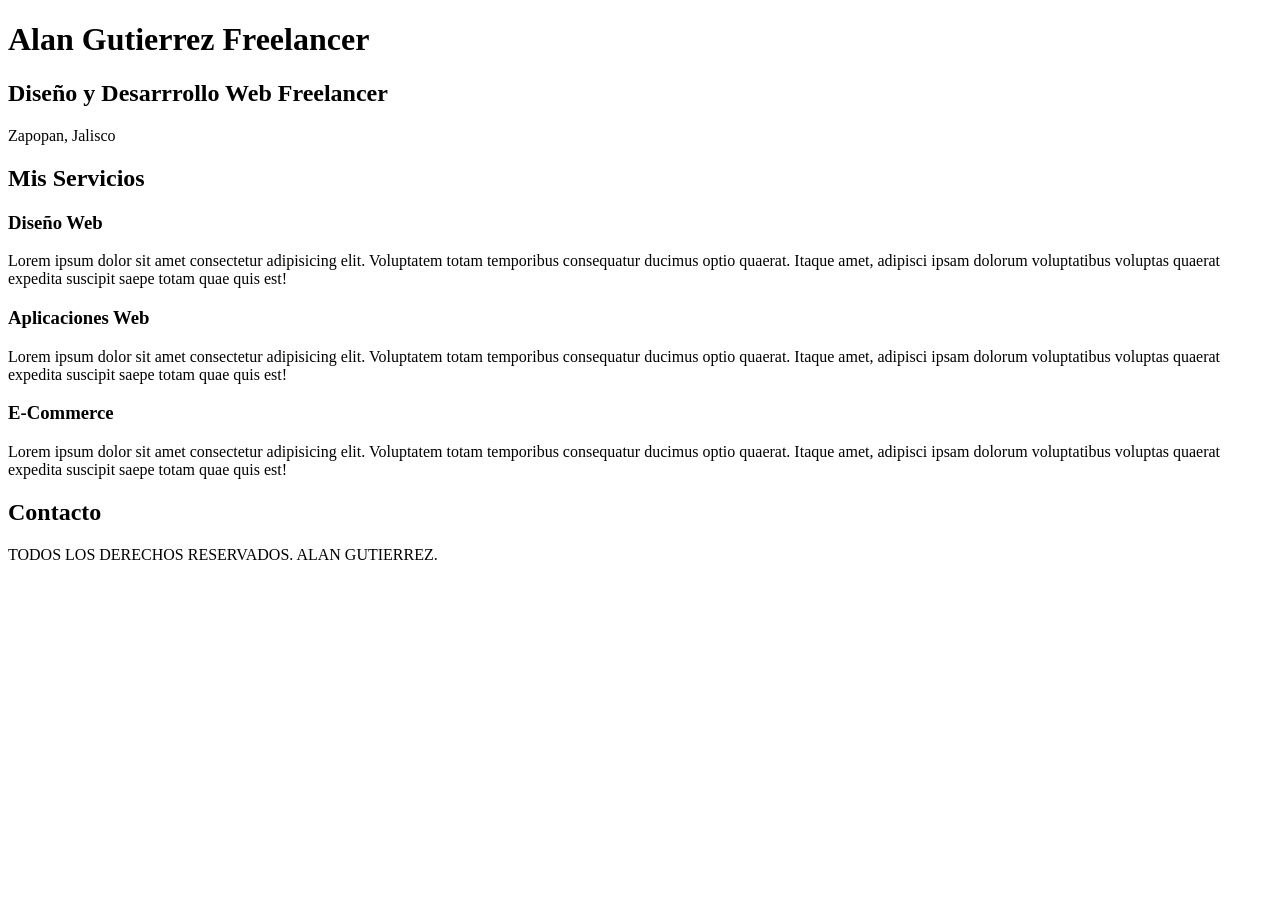
==== index.html @ aa7140b5 "Creacion index.html" ====
<!DOCTYPE html>
<html lang="en">
<head>
    <meta charset="UTF-8">
    <meta name="viewport" content="width=device-width, initial-scale=1.0">
    <title>Diseñador Freelancer</title>
</head>
<body>
    <h1>Alan Gutierrez Freelancer</h1>

    <h2>Diseño y Desarrrollo Web Freelancer</h2>

    <p>Zapopan, Jalisco</p>

    <h2>Mis Servicios</h2>

    <h3>Diseño Web</h3>
    <p>Lorem ipsum dolor sit amet consectetur adipisicing elit. Voluptatem totam temporibus 
    consequatur ducimus optio quaerat. Itaque amet, adipisci ipsam dolorum voluptatibus 
    voluptas quaerat expedita suscipit saepe totam quae quis est!</p>

    <h3>Aplicaciones Web</h3>
    <p>Lorem ipsum dolor sit amet consectetur adipisicing elit. Voluptatem totam temporibus 
    consequatur ducimus optio quaerat. Itaque amet, adipisci ipsam dolorum voluptatibus 
    voluptas quaerat expedita suscipit saepe totam quae quis est!</p>

    <h3>E-Commerce</h3>
    <p>Lorem ipsum dolor sit amet consectetur adipisicing elit. Voluptatem totam temporibus 
    consequatur ducimus optio quaerat. Itaque amet, adipisci ipsam dolorum voluptatibus 
    voluptas quaerat expedita suscipit saepe totam quae quis est!</p>

    <h2>Contacto</h2>
    
    <p>TODOS LOS DERECHOS RESERVADOS. ALAN GUTIERREZ.</p>


</body>
</html>
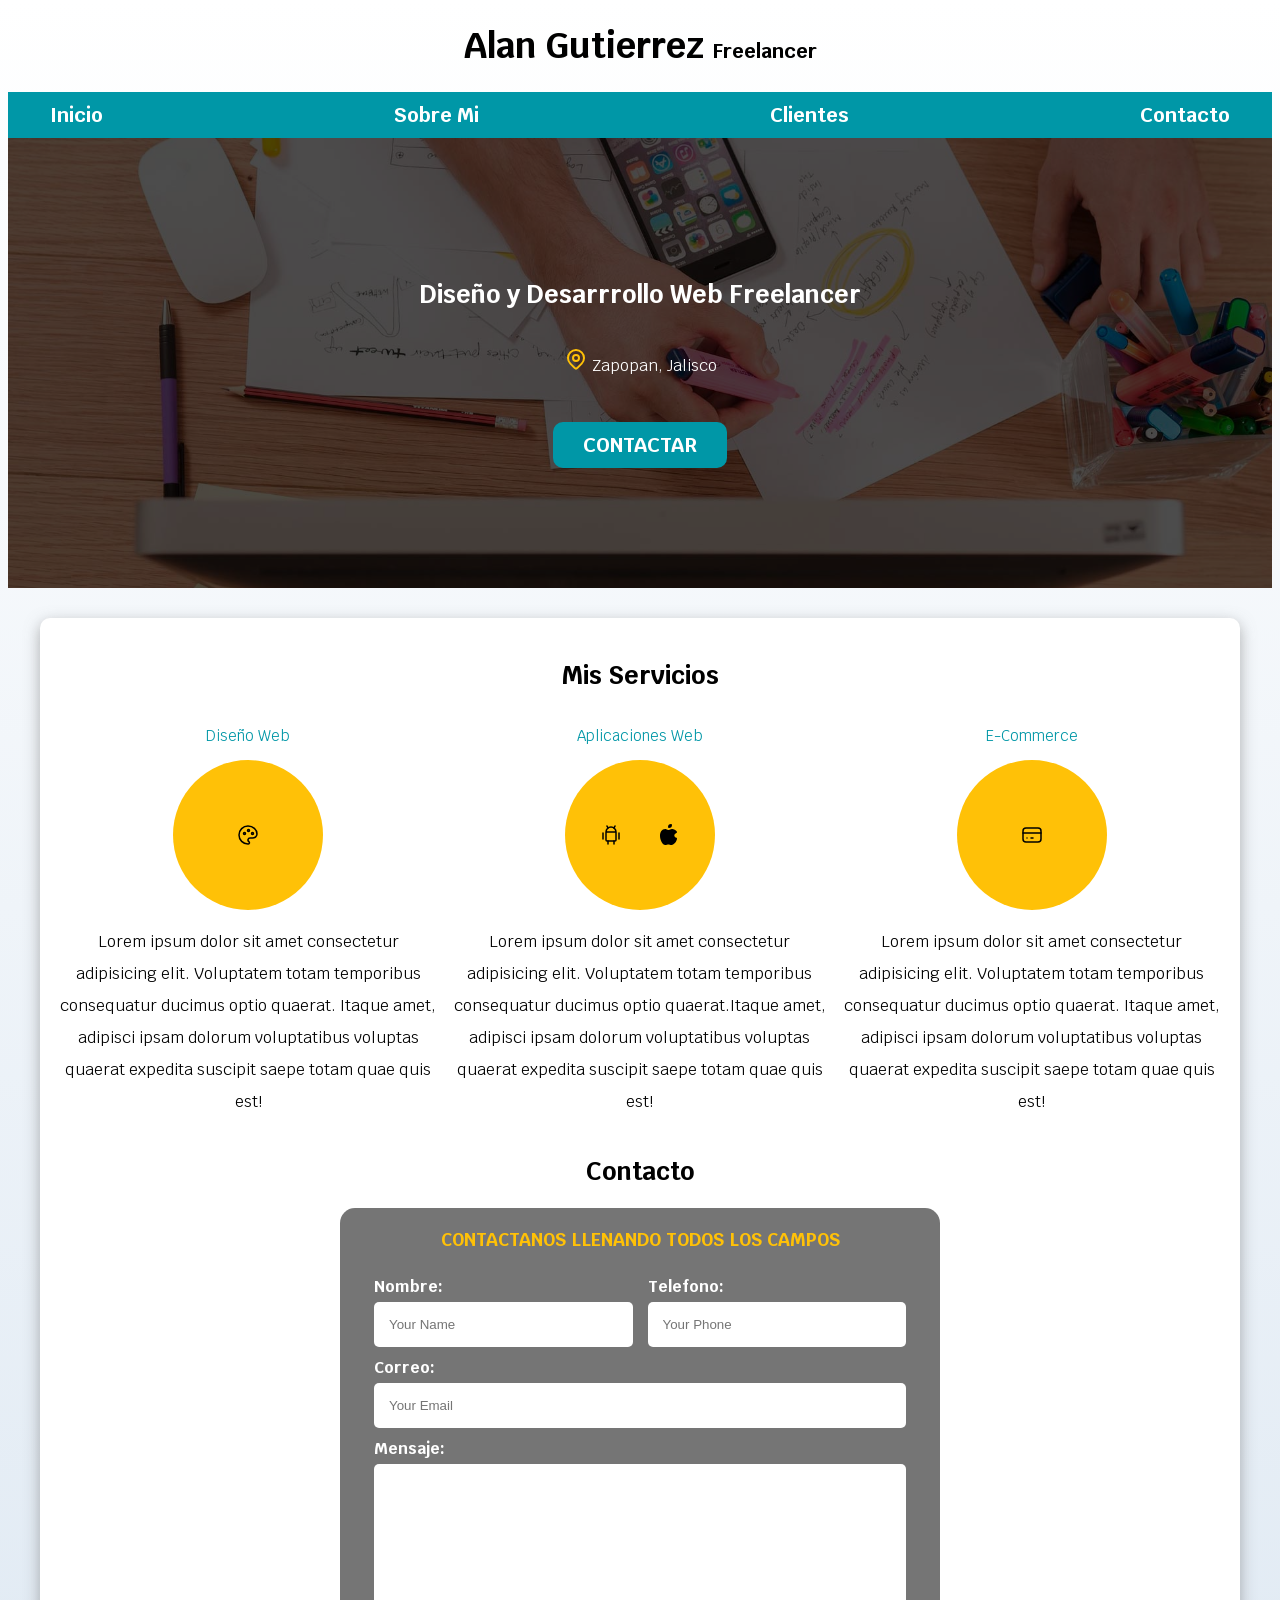
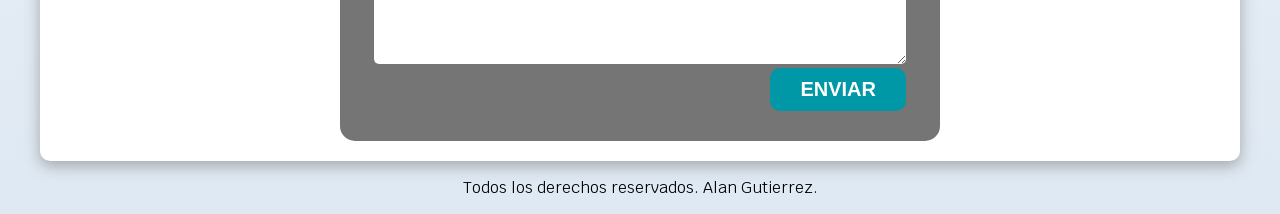
==== commit 6b795604: "Finalizacion Diseño usando index y style" ====
--- a/index.html
+++ b/index.html
@@ -4,34 +4,120 @@
     <meta charset="UTF-8">
     <meta name="viewport" content="width=device-width, initial-scale=1.0">
     <title>Diseñador Freelancer</title>
+    <link rel="preload" href="css/normalize.css" as="style">  <!-- AÑADIR EL NORMALIZE.CSS -->
+    <link rel="preconnect" href="https://fonts.googleapis.com">
+    <link rel="preconnect" href="https://fonts.gstatic.com" crossorigin>
+    <link href="https://fonts.googleapis.com/css2?family=Krub:wght@400;700&display=swap" rel="stylesheet">
+    <link rel="preload" href="css/style.css" as="style">
+    <link rel="stylesheet" href="css/style.css">
 </head>
 <body>
-    <h1>Alan Gutierrez Freelancer</h1>
+    <header>
+        <h1 class="titulo">Alan Gutierrez <span>Freelancer</span></h1>
+    </header>
 
-    <h2>Diseño y Desarrrollo Web Freelancer</h2>
+    <div class="nav-bg">
+        <nav class="navegacion-principal contenedor">
+            <a href="#">Inicio</a>
+            <a href="#">Sobre Mi</a>
+            <a href="#">Clientes</a>
+            <a href="#">Contacto</a>
+        </nav> <!-- .navegacion principal contenedor -->
+    </div> <!-- .nav-bg -->
 
-    <p>Zapopan, Jalisco</p>
 
-    <h2>Mis Servicios</h2>
+    <section class="hero">
+        <div class="contenido-hero">
+            <h2>Diseño y Desarrrollo Web <span>Freelancer</span></h2>
 
-    <h3>Diseño Web</h3>
-    <p>Lorem ipsum dolor sit amet consectetur adipisicing elit. Voluptatem totam temporibus 
-    consequatur ducimus optio quaerat. Itaque amet, adipisci ipsam dolorum voluptatibus 
-    voluptas quaerat expedita suscipit saepe totam quae quis est!</p>
+            <div class="ubicacion">
+                <!--LOGO DE MAPA SACADO DE TABLER ICONS-->
+                <p><svg xmlns="http://www.w3.org/2000/svg" width="24" height="24" viewBox="0 0 24 24" fill="none" stroke="#FFC107" stroke-width="2" stroke-linecap="round" stroke-linejoin="round" class="icon icon-tabler icons-tabler-outline icon-tabler-map-pin"><path stroke="none" d="M0 0h24v24H0z" fill="none" /><path d="M9 11a3 3 0 1 0 6 0a3 3 0 0 0 -6 0" /><path d="M17.657 16.657l-4.243 4.243a2 2 0 0 1 -2.827 0l-4.244 -4.243a8 8 0 1 1 11.314 0" /></svg>
+                Zapopan, Jalisco</p>
+            </div> <!-- .ubicacion -->
 
-    <h3>Aplicaciones Web</h3>
-    <p>Lorem ipsum dolor sit amet consectetur adipisicing elit. Voluptatem totam temporibus 
-    consequatur ducimus optio quaerat. Itaque amet, adipisci ipsam dolorum voluptatibus 
-    voluptas quaerat expedita suscipit saepe totam quae quis est!</p>
+            <a class="boton" href="#">Contactar</a>
+            
+        </div> <!-- .contenido-hero -->
+    </section> <!-- .hero -->
 
-    <h3>E-Commerce</h3>
-    <p>Lorem ipsum dolor sit amet consectetur adipisicing elit. Voluptatem totam temporibus 
-    consequatur ducimus optio quaerat. Itaque amet, adipisci ipsam dolorum voluptatibus 
-    voluptas quaerat expedita suscipit saepe totam quae quis est!</p>
+    <main class="contenedor sombra">
+        <h2>Mis Servicios</h2>
 
-    <h2>Contacto</h2>
+        <div class="servicios">
+            <section class="servicio">
+                <h3>Diseño Web</h3>
+                <div class="iconos">
+                    <!--LOGO PALETA DE COLORES-->
+                    <svg xmlns="http://www.w3.org/2000/svg" width="24" height="24" viewBox="0 0 24 24" fill="none" stroke="#000000" stroke-width="1.5" stroke-linecap="round" stroke-linejoin="round" class="icon icon-tabler icons-tabler-outline icon-tabler-palette"><path stroke="none" d="M0 0h24v24H0z" fill="none" /><path d="M12 21a9 9 0 0 1 0 -18c4.97 0 9 3.582 9 8c0 1.06 -.474 2.078 -1.318 2.828c-.844 .75 -1.989 1.172 -3.182 1.172h-2.5a2 2 0 0 0 -1 3.75a1.3 1.3 0 0 1 -1 2.25" /><path d="M7.5 10.5a1 1 0 1 0 2 0a1 1 0 1 0 -2 0" /><path d="M11.5 7.5a1 1 0 1 0 2 0a1 1 0 1 0 -2 0" /><path d="M15.5 10.5a1 1 0 1 0 2 0a1 1 0 1 0 -2 0" /></svg>
+                </div> <!-- .iconos -->    
+                <p>Lorem ipsum dolor sit amet consectetur adipisicing elit. Voluptatem totam temporibus consequatur ducimus optio quaerat. Itaque amet, adipisci ipsam dolorum voluptatibus voluptas quaerat expedita suscipit saepe totam quae quis est!  </p>
+            </section> <!-- .servicio -->
+
+            <section class="servicio">
+                <h3>Aplicaciones Web</h3>
+                <div class="iconos">
+                    <!--LOGO DE ANDROID-->
+                    <svg xmlns="http://www.w3.org/2000/svg" width="24" height="24" viewBox="0 0 24 24" fill="none" stroke="#000000" stroke-width="1.5" stroke-linecap="round" stroke-linejoin="round" class="icon icon-tabler icons-tabler-outline icon-tabler-brand-android"><path stroke="none" d="M0 0h24v24H0z" fill="none" /><path d="M4 10l0 6" /><path d="M20 10l0 6" /><path d="M7 9h10v8a1 1 0 0 1 -1 1h-8a1 1 0 0 1 -1 -1v-8a5 5 0 0 1 10 0" /><path d="M8 3l1 2" /><path d="M16 3l-1 2" /><path d="M9 18l0 3" /><path d="M15 18l0 3" /></svg>
+                    <!--LOGO DE APPLE-->
+                    <svg xmlns="http://www.w3.org/2000/svg" width="24" height="24" viewBox="0 0 24 24" fill="#000000" class="icon icon-tabler icons-tabler-filled icon-tabler-brand-apple"><path stroke="none" d="M0 0h24v24H0z" fill="none" /><path d="M15.079 5.999l.239 .012c1.43 .097 3.434 1.013 4.508 2.586a1 1 0 0 1 -.344 1.44c-.05 .028 -.372 .158 -.497 .217a4.15 4.15 0 0 0 -.722 .431c-.614 .461 -.948 1.009 -.942 1.694c.01 .885 .339 1.454 .907 1.846c.208 .143 .436 .253 .666 .33c.126 .043 .426 .116 .444 .122a1 1 0 0 1 .662 .942c0 2.621 -3.04 6.381 -5.286 6.381c-.79 0 -1.272 -.091 -1.983 -.315l-.098 -.031c-.463 -.146 -.702 -.192 -1.133 -.192c-.52 0 -.863 .06 -1.518 .237l-.197 .053c-.575 .153 -.964 .226 -1.5 .248c-2.749 0 -5.285 -5.093 -5.285 -9.072c0 -3.87 1.786 -6.92 5.286 -6.92c.297 0 .598 .045 .909 .128c.403 .107 .774 .26 1.296 .508c.787 .374 .948 .44 1.009 .44h.016c.03 -.003 .128 -.047 1.056 -.457c1.061 -.467 1.864 -.685 2.746 -.616l-.24 -.012z" /><path d="M14 1a1 1 0 0 1 1 1a3 3 0 0 1 -3 3a1 1 0 0 1 -1 -1a3 3 0 0 1 3 -3z" /></svg>
+                </div> <!-- iconos -->    
+                <p>Lorem ipsum dolor sit amet consectetur adipisicing elit. Voluptatem totam temporibus consequatur ducimus optio quaerat.Itaque amet, adipisci ipsam dolorum voluptatibus voluptas quaerat expedita suscipit saepe totam quae quis est!</p>
+            </section><!-- servicio -->
+
+            <section class="servicio">
+                <h3>E-Commerce</h3>
+                <div class="iconos">
+                    <!--LOGO DE UNA TARJETA-->
+                    <svg xmlns="http://www.w3.org/2000/svg" width="24" height="24" viewBox="0 0 24 24" fill="none" stroke="#000000" stroke-width="1.5" stroke-linecap="round" stroke-linejoin="round" class="icon icon-tabler icons-tabler-outline icon-tabler-credit-card"><path stroke="none" d="M0 0h24v24H0z" fill="none" /><path d="M3 8a3 3 0 0 1 3 -3h12a3 3 0 0 1 3 3v8a3 3 0 0 1 -3 3h-12a3 3 0 0 1 -3 -3l0 -8" /><path d="M3 10l18 0" /><path d="M7 15l.01 0" /><path d="M11 15l2 0" /></svg>
+                </div> <!-- .iconos -->
+                <p>Lorem ipsum dolor sit amet consectetur adipisicing elit. Voluptatem totam temporibus consequatur ducimus optio quaerat. Itaque amet, adipisci ipsam dolorum voluptatibus voluptas quaerat expedita suscipit saepe totam quae quis est!  </p>
+            </section><!-- .servicio -->
+        </div> <!-- .servicios -->
+
+        <section>
+            <h2>Contacto</h2>
+
+            <form class="formulario">
+                <fieldset>
+                    <legend>Contactanos Llenando Todos Los Campos</legend>
+
+                    <div class="contenedor-campos">
+                        <div class="campo">
+                            <label>Nombre:</label>
+                            <input class="input-text" type="text" placeholder="Your Name">
+                        </div>
+
+                        <div class="campo">
+                            <label>Telefono:</label>
+                            <input class="input-text" type="tel" placeholder="Your Phone">
+                        </div>
+
+                        <div class="campo">
+                            <label>Correo:</label>
+                            <input class="input-text" type="email" placeholder="Your Email">
+                        </div>
+
+                        <div class="campo">
+                            <label>Mensaje:</label>
+                            <textarea class="input-text"></textarea>
+                        </div>
+                    </div> <!-- .contenedor-campos -->
+
+                    <div class="alinear-derecha flex">
+                        <input class="boton w-sm-100" type="submit" value="Enviar">
+                    </div>
+                    
+
+                </fieldset>
+            </form> <!-- .formulario -->
+
+        </section>
+    </main> <!-- .contenedor .sombra -->
     
-    <p>TODOS LOS DERECHOS RESERVADOS. ALAN GUTIERREZ.</p>
+    <footer class="footer">
+        <p>Todos los derechos reservados. Alan Gutierrez.</p>
+    </footer>
 
 
 </body>
--- a/css/style.css
+++ b/css/style.css
@@ -0,0 +1,276 @@
+/* colores */
+:root{
+    --blanco: #ffffff;
+    --oscuro: #212121;
+    --primario: #ffc107;
+    --secundario: #0097a7;
+    --gris: #757575;
+    --gris_claro: #dfe9f3;
+}
+
+/* globales */
+html{
+    font-size: 62.5%;
+    box-sizing: border-box; /* Hack oara box model */
+}
+
+*, *:before, *:after {
+    box-sizing: inherit;
+}
+
+body{
+    font-size: 16px; /*1 rem = 10px*/
+    font-family: "Krub", sans-serif; /* EL QUE SACAMOS DE GOOGLE FONTS */
+    background-image: linear-gradient(to top, var(--gris_claro) 0%, var(--blanco) 100%);
+}
+
+.contenedor{
+    max-width: 120rem;
+    margin: 0 auto 0 auto; /* Orden: Top-Right-Bottom-Left */   
+}
+
+.boton{
+    background-color: var(--secundario);
+    color: var(--blanco);
+    padding: 1rem 3rem 1rem 3rem;
+    margin-top: 3rem;
+    font-size: 2rem;
+    text-decoration: none;
+    text-transform: uppercase;
+    font-weight: 700; /* TAMBIEN PODEMOS USAR BOLD (ES LO MISMO) */
+    border-radius: 1rem;
+    text-align: center;
+    width: 90%;
+    border: none;
+
+}
+
+@media (min-width: 768px) {
+    .boton {
+        width: auto; /* PARA QUE CUANDO ESTE EN UNA PANTALLA  DE ESTE TAMAÑO O SUPERIOR SE REAJUSTE */
+    }
+}
+
+.boton:hover{
+    cursor: pointer;
+}
+
+.sombra {
+    -webkit-box-shadow: 0px 5px 15px 0px rgba(112,112,112,0.55);
+    -moz-box-shadow: 0px 5px 15px 0px rgba(112,112,112,0.55);
+    box-shadow: 0px 5px 15px 0px rgba(112,112,112,0.55);
+    background-color: var(--blanco);
+    padding: 2rem;
+    border-radius: 1rem;
+}
+
+
+/* Tipografía */
+h1{
+    font-size: 3.5rem;
+}
+
+h2{
+    font-size: 2.5rem;
+}
+
+h3{
+    font-size: 1.5rem;
+}
+
+h1,h2,h3{
+    text-align: center;
+}
+
+
+/* Titulos */
+.titulo span {
+    font-size: 2rem;
+}
+
+/* Utilidades */
+
+.w-sm-100{
+    width: 100%;
+}
+
+@media (min-width: 768px) {
+    .w-sm-100{
+        width: auto;
+    }
+}
+
+.flex{
+    display: flex;
+}
+
+.alinear-derecha{
+    justify-content: flex-end;
+}
+
+
+/* Navegacion principal */
+.nav-bg{
+    background-color: var(--secundario);
+}
+
+.navegacion-principal{
+    display: flex;
+    flex-direction: column;
+}
+
+@media (min-width: 768px) {
+    .navegacion-principal{
+        flex-direction: row;
+        justify-content: space-between;
+    }
+}
+
+.navegacion-principal a{
+    display: block;
+    text-align: center;
+    padding: 1rem;
+    color: var(--blanco);
+    text-decoration: none;
+    font-size: 2rem;
+    font-weight: 700;
+}
+
+.navegacion-principal a:hover{
+    background-color: var(--primario);
+    color: var(--oscuro);
+}
+
+
+/* hero */
+.hero{
+    background-image: url(../img/hero.jpg);
+    background-repeat: no-repeat;
+    background-size: cover;
+    height: 45rem;
+    position: relative;
+    margin-bottom: 3rem;
+}
+
+.contenido-hero{
+    position: absolute;
+    /* background-color: rgba(0,0,0,.6); otra opcion con rgba */ 
+    background-color: rgb(0 0 0 / 70%);
+    width: 100%;
+    height: 100%;
+
+    display: flex;
+    flex-direction: column;
+    align-items: center;
+    justify-content: center;
+}
+
+.contenido-hero h2,
+.contenido-hero p{
+    color: var(--blanco);
+}
+
+.contenido-hero .ubicacion{
+    display: flex;
+    align-items: flex-end;
+}
+
+@media (min-width: 768px) {
+    .servicios {
+        display: grid;
+        grid-template-columns: 1fr 1fr 1fr; /* 1fr significa que toma 1 fraccion respecto al 100% en este caso usa el 33.3% */
+        column-gap: 1.5rem;
+    }
+}
+
+/* SERVICIOS */
+.servicio {
+    display: flex;
+    flex-direction: column;
+    align-items: center;
+}
+
+.servicio h3{
+    color: var(--secundario);
+    font-weight: 400; /* grosor de la letra "defalut es bold-700" */
+}
+
+.servicio p{
+    line-height: 2; /* para darle interlineado al texto */
+    text-align: center;
+}
+
+.servicio .iconos{
+    height: 15rem;
+    width: 15rem;
+    background-color: var(--primario);
+    border-radius: 50%;
+    display: flex;
+    justify-content: space-evenly; /* para alinear horizontalmente */
+    align-items: center; /* para alinear verticalmente  */
+}
+
+/* CONTACTO */
+.formulario{
+    background-color: var(--gris);
+    width: min(60rem, 100%); /* Para Utilizar el valor mas pequeño */
+    margin: 0 auto 0 auto;
+    padding: 2rem;
+    border-radius: 1.5rem;
+}
+
+.formulario fieldset{
+    border: none;
+}
+
+.formulario legend{
+    text-align: center;
+    font-size: 1.8rem;
+    text-transform: uppercase;
+    font-weight: 700;
+    margin-bottom: 2rem;
+    color: var(--primario);
+}
+
+@media (min-width: 768px) {     /* Que lo aplique apartir de los 768px */
+    .contenedor-campos{
+        display: grid;
+        grid-template-columns: 1fr 1fr; /* Para separar el diseño en dos columnas */
+        grid-template-rows: auto auto 20rem;
+        column-gap: 1.5rem; /* Para darle separacion a las columnas */
+    }
+
+    .campo:nth-child(3),    /* Para que le aplique los cambios a la clase del campo 3 */
+    .campo:nth-child(4){    /* Para que le aplique los cambios a la clase del campo 3 */
+        grid-column: 1 / 3; /* Para que abarque desde la culumna 1 a la 3 */
+        
+    }
+}
+
+.campo{
+    margin-bottom: 1rem;
+}
+
+.campo label{
+    color: var(--blanco);
+    font-weight: bold;
+    margin-bottom: .5rem;
+    display: block;
+}
+
+.input-text{
+    width: 100%; /* Para que tome todo el espacio disponible a lo ancho */
+    border: none;
+    padding: 1.5rem;
+    border-radius: .5rem;
+}
+
+.campo textarea{
+    height: 20rem;
+}
+
+/* FOOTER */
+
+.footer{
+    text-align: center;
+}
--- a/css/style.css
+++ b/css/style.css
@@ -0,0 +1,276 @@
+/* colores */
+:root{
+    --blanco: #ffffff;
+    --oscuro: #212121;
+    --primario: #ffc107;
+    --secundario: #0097a7;
+    --gris: #757575;
+    --gris_claro: #dfe9f3;
+}
+
+/* globales */
+html{
+    font-size: 62.5%;
+    box-sizing: border-box; /* Hack oara box model */
+}
+
+*, *:before, *:after {
+    box-sizing: inherit;
+}
+
+body{
+    font-size: 16px; /*1 rem = 10px*/
+    font-family: "Krub", sans-serif; /* EL QUE SACAMOS DE GOOGLE FONTS */
+    background-image: linear-gradient(to top, var(--gris_claro) 0%, var(--blanco) 100%);
+}
+
+.contenedor{
+    max-width: 120rem;
+    margin: 0 auto 0 auto; /* Orden: Top-Right-Bottom-Left */   
+}
+
+.boton{
+    background-color: var(--secundario);
+    color: var(--blanco);
+    padding: 1rem 3rem 1rem 3rem;
+    margin-top: 3rem;
+    font-size: 2rem;
+    text-decoration: none;
+    text-transform: uppercase;
+    font-weight: 700; /* TAMBIEN PODEMOS USAR BOLD (ES LO MISMO) */
+    border-radius: 1rem;
+    text-align: center;
+    width: 90%;
+    border: none;
+
+}
+
+@media (min-width: 768px) {
+    .boton {
+        width: auto; /* PARA QUE CUANDO ESTE EN UNA PANTALLA  DE ESTE TAMAÑO O SUPERIOR SE REAJUSTE */
+    }
+}
+
+.boton:hover{
+    cursor: pointer;
+}
+
+.sombra {
+    -webkit-box-shadow: 0px 5px 15px 0px rgba(112,112,112,0.55);
+    -moz-box-shadow: 0px 5px 15px 0px rgba(112,112,112,0.55);
+    box-shadow: 0px 5px 15px 0px rgba(112,112,112,0.55);
+    background-color: var(--blanco);
+    padding: 2rem;
+    border-radius: 1rem;
+}
+
+
+/* Tipografía */
+h1{
+    font-size: 3.5rem;
+}
+
+h2{
+    font-size: 2.5rem;
+}
+
+h3{
+    font-size: 1.5rem;
+}
+
+h1,h2,h3{
+    text-align: center;
+}
+
+
+/* Titulos */
+.titulo span {
+    font-size: 2rem;
+}
+
+/* Utilidades */
+
+.w-sm-100{
+    width: 100%;
+}
+
+@media (min-width: 768px) {
+    .w-sm-100{
+        width: auto;
+    }
+}
+
+.flex{
+    display: flex;
+}
+
+.alinear-derecha{
+    justify-content: flex-end;
+}
+
+
+/* Navegacion principal */
+.nav-bg{
+    background-color: var(--secundario);
+}
+
+.navegacion-principal{
+    display: flex;
+    flex-direction: column;
+}
+
+@media (min-width: 768px) {
+    .navegacion-principal{
+        flex-direction: row;
+        justify-content: space-between;
+    }
+}
+
+.navegacion-principal a{
+    display: block;
+    text-align: center;
+    padding: 1rem;
+    color: var(--blanco);
+    text-decoration: none;
+    font-size: 2rem;
+    font-weight: 700;
+}
+
+.navegacion-principal a:hover{
+    background-color: var(--primario);
+    color: var(--oscuro);
+}
+
+
+/* hero */
+.hero{
+    background-image: url(../img/hero.jpg);
+    background-repeat: no-repeat;
+    background-size: cover;
+    height: 45rem;
+    position: relative;
+    margin-bottom: 3rem;
+}
+
+.contenido-hero{
+    position: absolute;
+    /* background-color: rgba(0,0,0,.6); otra opcion con rgba */ 
+    background-color: rgb(0 0 0 / 70%);
+    width: 100%;
+    height: 100%;
+
+    display: flex;
+    flex-direction: column;
+    align-items: center;
+    justify-content: center;
+}
+
+.contenido-hero h2,
+.contenido-hero p{
+    color: var(--blanco);
+}
+
+.contenido-hero .ubicacion{
+    display: flex;
+    align-items: flex-end;
+}
+
+@media (min-width: 768px) {
+    .servicios {
+        display: grid;
+        grid-template-columns: 1fr 1fr 1fr; /* 1fr significa que toma 1 fraccion respecto al 100% en este caso usa el 33.3% */
+        column-gap: 1.5rem;
+    }
+}
+
+/* SERVICIOS */
+.servicio {
+    display: flex;
+    flex-direction: column;
+    align-items: center;
+}
+
+.servicio h3{
+    color: var(--secundario);
+    font-weight: 400; /* grosor de la letra "defalut es bold-700" */
+}
+
+.servicio p{
+    line-height: 2; /* para darle interlineado al texto */
+    text-align: center;
+}
+
+.servicio .iconos{
+    height: 15rem;
+    width: 15rem;
+    background-color: var(--primario);
+    border-radius: 50%;
+    display: flex;
+    justify-content: space-evenly; /* para alinear horizontalmente */
+    align-items: center; /* para alinear verticalmente  */
+}
+
+/* CONTACTO */
+.formulario{
+    background-color: var(--gris);
+    width: min(60rem, 100%); /* Para Utilizar el valor mas pequeño */
+    margin: 0 auto 0 auto;
+    padding: 2rem;
+    border-radius: 1.5rem;
+}
+
+.formulario fieldset{
+    border: none;
+}
+
+.formulario legend{
+    text-align: center;
+    font-size: 1.8rem;
+    text-transform: uppercase;
+    font-weight: 700;
+    margin-bottom: 2rem;
+    color: var(--primario);
+}
+
+@media (min-width: 768px) {     /* Que lo aplique apartir de los 768px */
+    .contenedor-campos{
+        display: grid;
+        grid-template-columns: 1fr 1fr; /* Para separar el diseño en dos columnas */
+        grid-template-rows: auto auto 20rem;
+        column-gap: 1.5rem; /* Para darle separacion a las columnas */
+    }
+
+    .campo:nth-child(3),    /* Para que le aplique los cambios a la clase del campo 3 */
+    .campo:nth-child(4){    /* Para que le aplique los cambios a la clase del campo 3 */
+        grid-column: 1 / 3; /* Para que abarque desde la culumna 1 a la 3 */
+        
+    }
+}
+
+.campo{
+    margin-bottom: 1rem;
+}
+
+.campo label{
+    color: var(--blanco);
+    font-weight: bold;
+    margin-bottom: .5rem;
+    display: block;
+}
+
+.input-text{
+    width: 100%; /* Para que tome todo el espacio disponible a lo ancho */
+    border: none;
+    padding: 1.5rem;
+    border-radius: .5rem;
+}
+
+.campo textarea{
+    height: 20rem;
+}
+
+/* FOOTER */
+
+.footer{
+    text-align: center;
+}
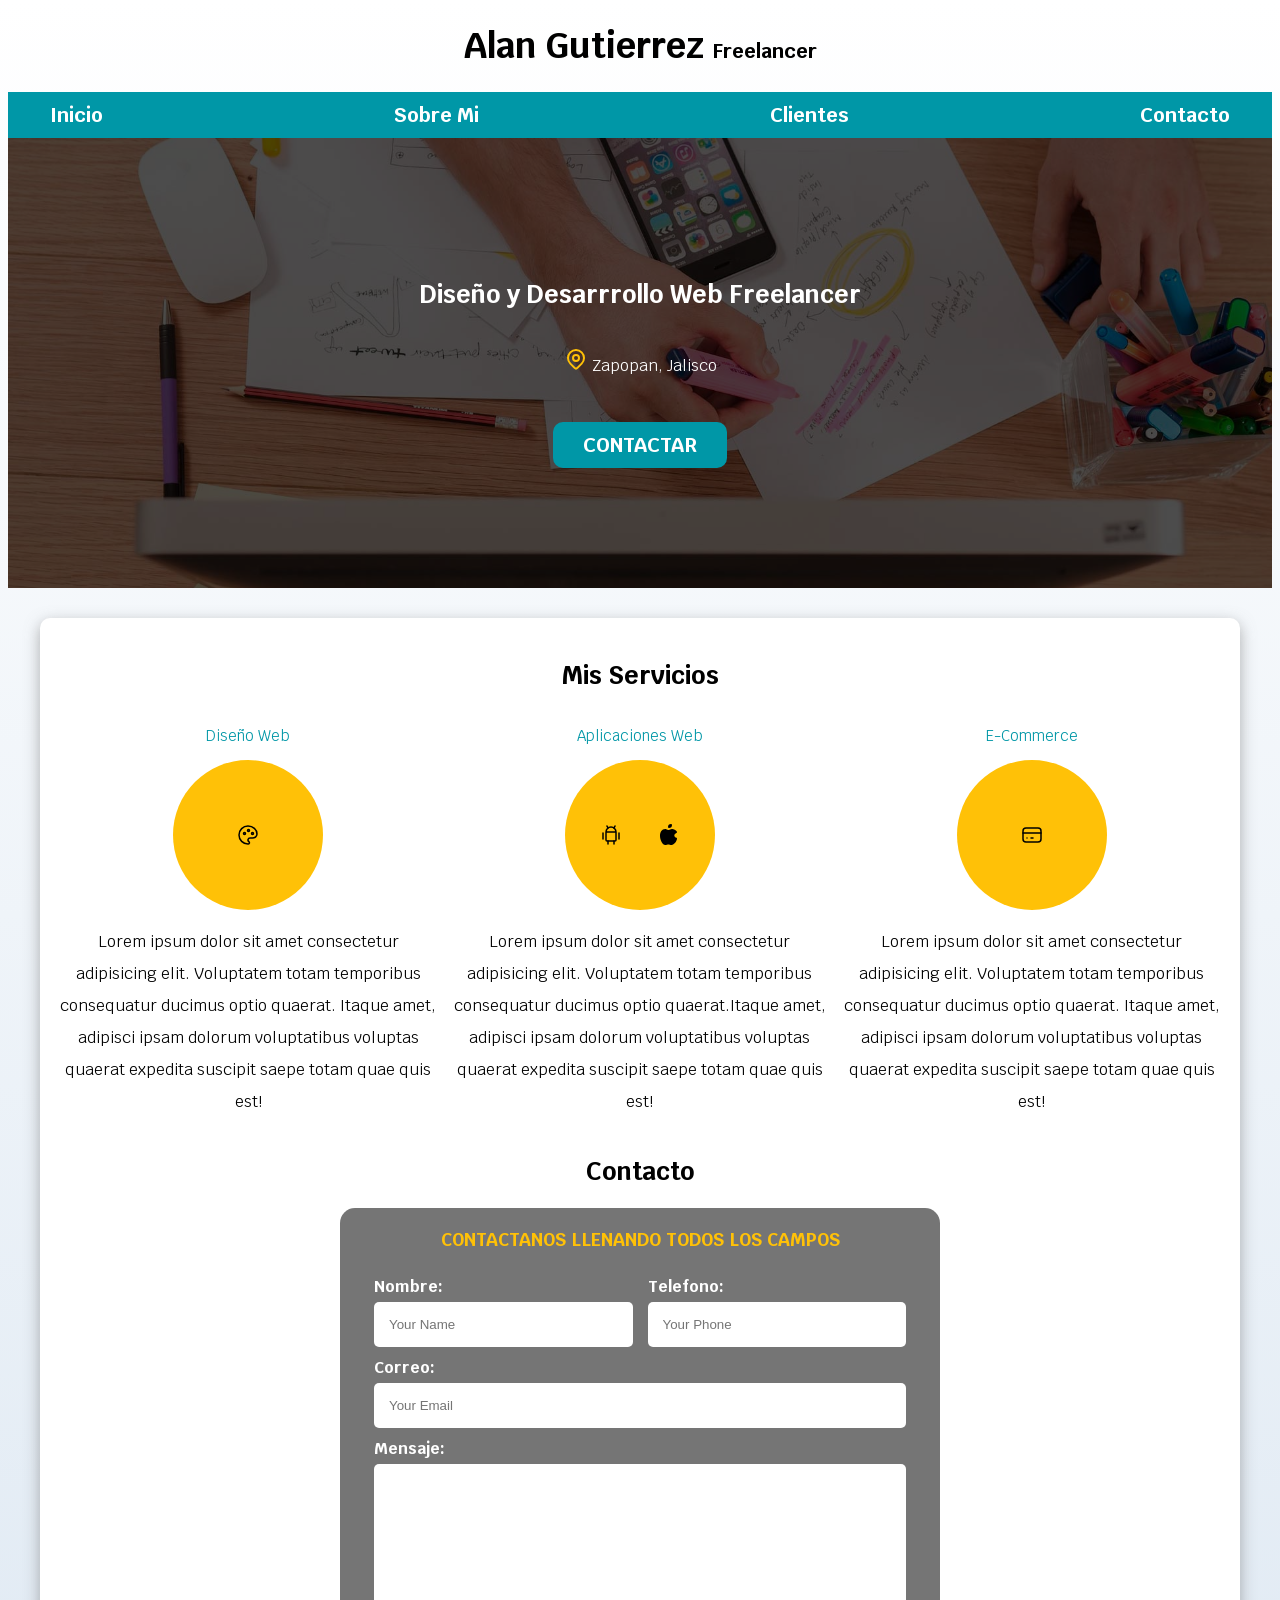
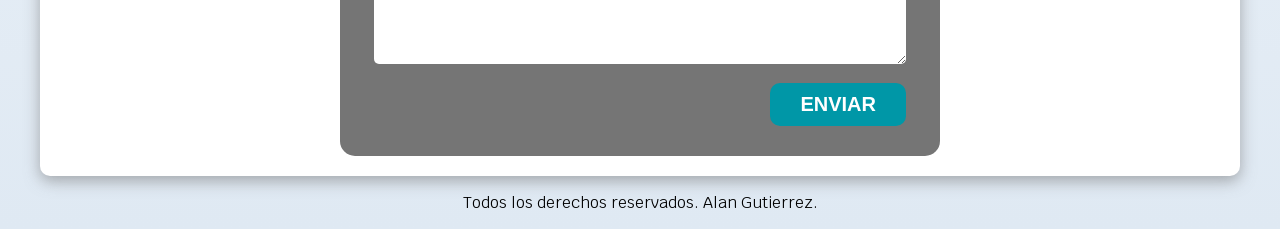
==== commit 05701ff9: "añadimos a la pagina principal el scroll snap" ====
--- a/index.html
+++ b/index.html
@@ -104,7 +104,7 @@
                         </div>
                     </div> <!-- .contenedor-campos -->
 
-                    <div class="alinear-derecha flex">
+                    <div class="alinear-derecha flex enviar">
                         <input class="boton w-sm-100" type="submit" value="Enviar">
                     </div>
                     
--- a/css/style.css
+++ b/css/style.css
@@ -11,7 +11,17 @@
 /* globales */
 html{
     font-size: 62.5%;
-    box-sizing: border-box; /* Hack oara box model */
+    box-sizing: border-box; /* Hack para box model */
+    scroll-snap-type: y mandatory; /* Para hacer el scroll de arriba hacia abajo */
+}
+
+/* Scroll Snap */
+.servicios, 
+.navegacion-principal, 
+.formulario, 
+.footer{
+    scroll-snap-align: center; 
+    scroll-snap-stop: always; /* Para hacer que se detenga en cada clase creada sin que se salte ninguna */
 }
 
 *, *:before, *:after {
@@ -175,6 +185,8 @@
     align-items: flex-end;
 }
 
+
+/* SERVICIOS */
 @media (min-width: 768px) {
     .servicios {
         display: grid;
@@ -183,7 +195,6 @@
     }
 }
 
-/* SERVICIOS */
 .servicio {
     display: flex;
     flex-direction: column;
@@ -269,6 +280,10 @@
     height: 20rem;
 }
 
+.enviar{
+    padding-top: 1.5rem;
+}
+
 /* FOOTER */
 
 .footer{
--- a/css/style.css
+++ b/css/style.css
@@ -11,7 +11,17 @@
 /* globales */
 html{
     font-size: 62.5%;
-    box-sizing: border-box; /* Hack oara box model */
+    box-sizing: border-box; /* Hack para box model */
+    scroll-snap-type: y mandatory; /* Para hacer el scroll de arriba hacia abajo */
+}
+
+/* Scroll Snap */
+.servicios, 
+.navegacion-principal, 
+.formulario, 
+.footer{
+    scroll-snap-align: center; 
+    scroll-snap-stop: always; /* Para hacer que se detenga en cada clase creada sin que se salte ninguna */
 }
 
 *, *:before, *:after {
@@ -175,6 +185,8 @@
     align-items: flex-end;
 }
 
+
+/* SERVICIOS */
 @media (min-width: 768px) {
     .servicios {
         display: grid;
@@ -183,7 +195,6 @@
     }
 }
 
-/* SERVICIOS */
 .servicio {
     display: flex;
     flex-direction: column;
@@ -269,6 +280,10 @@
     height: 20rem;
 }
 
+.enviar{
+    padding-top: 1.5rem;
+}
+
 /* FOOTER */
 
 .footer{
